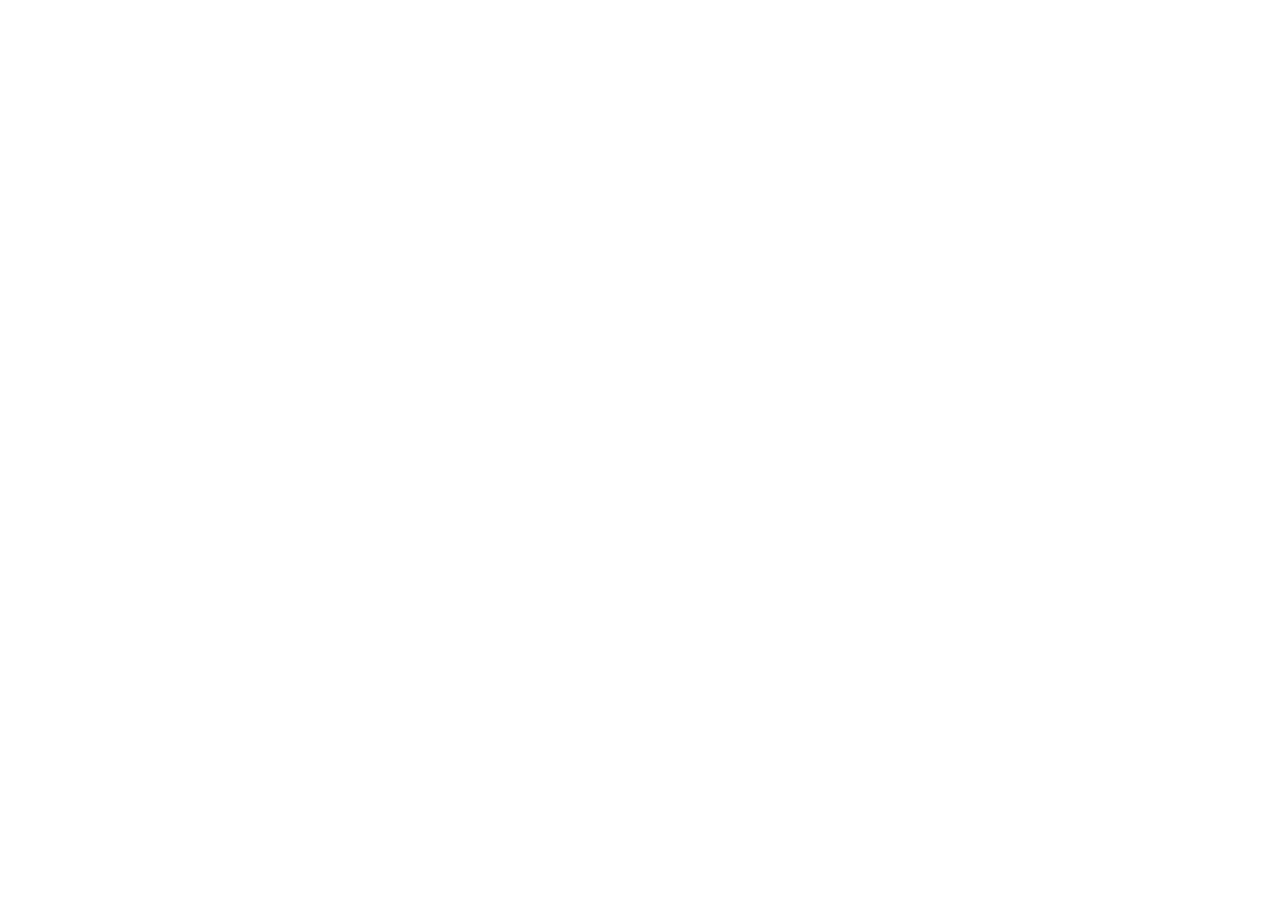
==== index.html @ 5a077a28 "Add files via upload" ====
<!DOCTYPE html>
    <html>

    <head>
        <meta charset="utf-8">
        <title>Main</title>
        
        <link rel="stylesheet" href="main.css">
    </head>

    <body>
        <div data-layer="af0c8b11-15b7-41fd-812a-a75dfb440a5e" class="main">        <div data-layer="f0a0faec-3158-491b-adf8-89fc94c0a890" class="contact"></div>
        <div data-layer="2f722158-3bbd-495e-8e04-7ae26343ea5f" class="myWorks"></div>
        <div data-layer="f699ae71-3561-4ec7-b608-a41b7b1ecc97" class="about"></div>
        <div data-layer="c3855572-c4ac-49c1-a740-6acd9ec36ac1" class="white"></div>
</div>


    
    </body>
    </html>
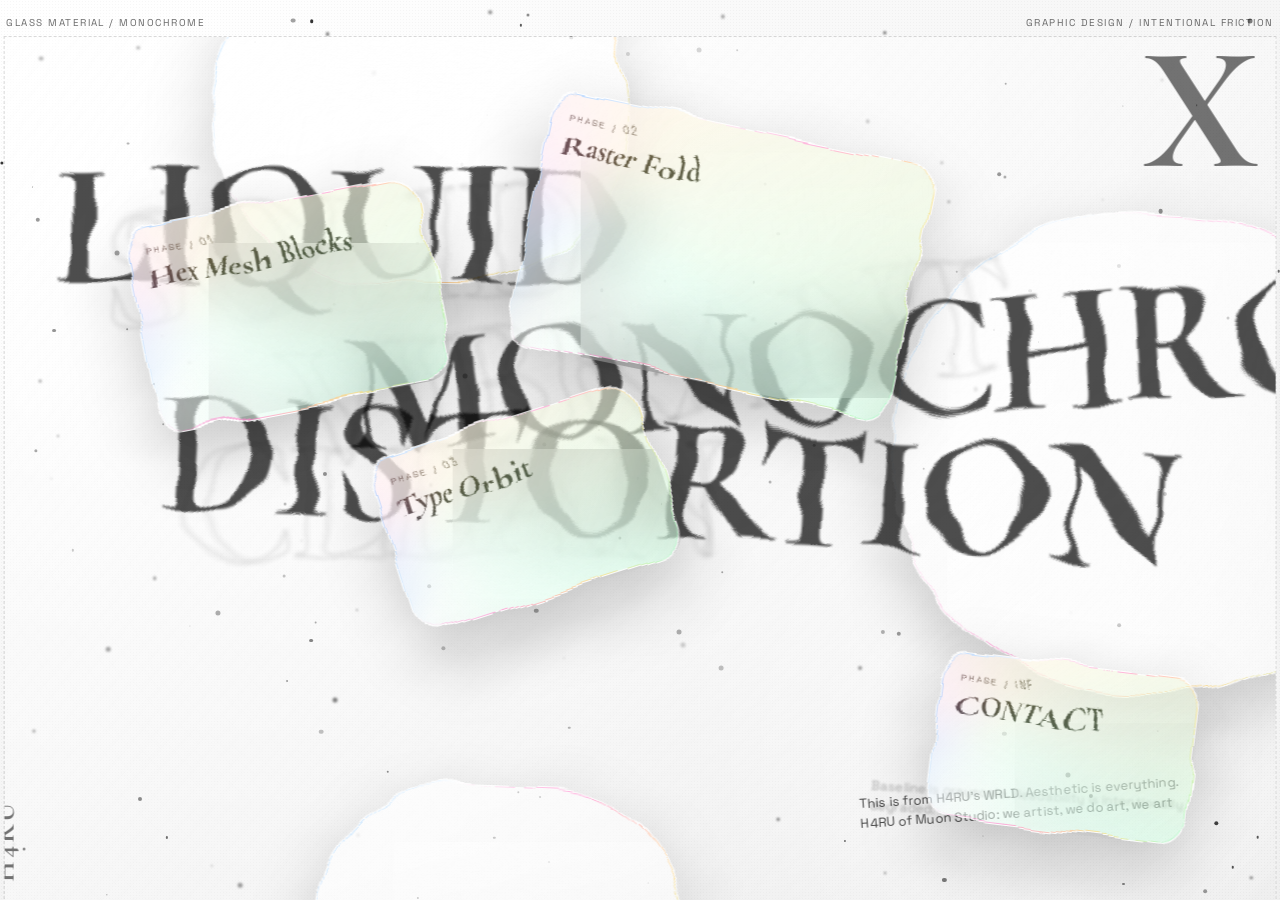
==== commit 71ed91dc: "Replace site with phase portfolio build and move logo to src" ====
--- a/index.html
+++ b/index.html
@@ -1,22 +1,87 @@
-<!DOCTYPE html>
-    <html>
+<!doctype html>
+<html lang="en">
 
-    <head>
-        <meta charset="utf-8">
-        <title>Main</title>
-        
-        <link rel="stylesheet" href="main.css">
-    </head>
+<head>
+  <meta charset="UTF-8" />
+  <meta name="viewport" content="width=device-width, initial-scale=1.0" />
+  <title>Liquid Monochrome Study</title>
+  <link rel="preconnect" href="https://fonts.googleapis.com" />
+  <link rel="preconnect" href="https://fonts.gstatic.com" crossorigin />
+  <link
+    href="https://fonts.googleapis.com/css2?family=Cormorant+Garamond:wght@400;700&family=Space+Grotesk:wght@400;700&display=swap"
+    rel="stylesheet" />
+  <link rel="stylesheet" href="./styles.css" />
+  <script src="./script.js" defer></script>
+</head>
 
-    <body>
-        <div data-layer="af0c8b11-15b7-41fd-812a-a75dfb440a5e" class="main">        <div data-layer="f0a0faec-3158-491b-adf8-89fc94c0a890" class="contact"></div>
-        <div data-layer="2f722158-3bbd-495e-8e04-7ae26343ea5f" class="myWorks"></div>
-        <div data-layer="f699ae71-3561-4ec7-b608-a41b7b1ecc97" class="about"></div>
-        <div data-layer="c3855572-c4ac-49c1-a740-6acd9ec36ac1" class="white"></div>
-</div>
+<body>
+  <svg class="liquid-defs" aria-hidden="true">
+    <filter id="liquidWarp">
+      <feTurbulence type="fractalNoise" baseFrequency="0.012 0.02" numOctaves="2" seed="7" result="noise" />
+      <feDisplacementMap in="SourceGraphic" in2="noise" scale="24" xChannelSelector="R" yChannelSelector="G" />
+    </filter>
+  </svg>
 
+  <div class="noise" aria-hidden="true"></div>
+  <div id="dotfield" aria-hidden="true"></div>
 
-    
-    </body>
-    </html>
-            +  <main class="studio">
+    <header class="meta-strip">
+      <span>Glass Material / Monochrome</span>
+      <span>Graphic Design / Intentional Friction</span>
+    </header>
+
+    <section class="composition">
+      <div class="liquid-layer layer-a" data-layer="12"></div>
+      <div class="liquid-layer layer-b" data-layer="20"></div>
+      <div class="liquid-layer layer-c" data-layer="16"></div>
+
+      <a class="glass-slab slab-a phase-link" href="./phase1/index.html" data-slab data-depth="22" data-rot="-12">
+        <p>phase / 01</p>
+        <h2>Hex Mesh Blocks</h2>
+      </a>
+
+      <a class="glass-slab slab-b phase-link" href="./phase2/index.html" data-slab data-depth="34" data-rot="9">
+        <p>phase / 02</p>
+        <h2>Raster Fold</h2>
+      </a>
+
+      <a class="glass-slab slab-c phase-link" href="./phase3/index.html" data-slab data-depth="18" data-rot="-20">
+        <p>phase / 03</p>
+        <h2>Type Orbit</h2>
+      </a>
+
+      <a class="glass-slab slab-d phase-link" href="./phase4/index.html" data-slab data-depth="16" data-rot="7">
+        <p>phase / inf</p>
+        <h2>CONTACT</h2>
+      </a>
+
+      <h1 class="headline headline-main" data-headline>
+        <span>LIQUID</span>
+        <span>MONOCHROME</span>
+        <span>DISTORTION</span>
+      </h1>
+
+      <h1 class="headline headline-ghost" aria-hidden="true">
+        <span>SOLID</span>
+        <span>VIBRANT</span>
+        <span>CLEAN</span>
+      </h1>
+
+      <p class="manifesto">
+        This is from H4RU's WRLD. Aesthetic is everything.
+        <br>H4RU of Muon Studio: we artist, we do art, we art
+      </p>
+
+      <p class="manifesto manifesto-ghost" aria-hidden="true">
+        Baseline is grayscale. Readability is intentionally degraded.
+      </p>
+
+      <div class="glyph glyph--x">X</div>
+      <div class="glyph glyph--n">H4RU</div>
+    </section>
+
+  </main>
+</body>
+
+</html>
--- a/styles.css
+++ b/styles.css
@@ -0,0 +1,411 @@
+:root {
+  --paper: #f5f5f5;
+  --paper-deep: #e7e7e7;
+  --ink: #0a0a0a;
+  --mx: 50vw;
+  --my: 50vh;
+  --scroll: 0;
+  --edge: 0;
+}
+
+* {
+  box-sizing: border-box;
+}
+
+html,
+body {
+  margin: 0;
+  width: 100%;
+  min-height: 100%;
+  height: 100%;
+}
+
+body {
+  font-family: "Space Grotesk", sans-serif;
+  color: var(--ink);
+  background:
+    radial-gradient(circle at 12% 16%, rgba(255, 255, 255, 0.9), transparent 36%),
+    radial-gradient(circle at 86% 80%, rgba(255, 255, 255, 0.8), transparent 32%),
+    linear-gradient(150deg, #ffffff 0%, var(--paper) 50%, var(--paper-deep) 100%);
+  overflow: hidden;
+  overscroll-behavior: none;
+}
+
+.liquid-defs {
+  position: absolute;
+  width: 0;
+  height: 0;
+}
+
+.noise,
+#dotfield {
+  position: fixed;
+  inset: 0;
+  pointer-events: none;
+}
+
+.noise {
+  z-index: 1;
+  background-image:
+    radial-gradient(rgba(0, 0, 0, 0.14) 0.6px, transparent 0.6px),
+    radial-gradient(rgba(255, 255, 255, 0.62) 0.7px, transparent 0.7px);
+  background-size: 3px 3px, 5px 5px;
+  mix-blend-mode: multiply;
+  opacity: 0.22;
+}
+
+#dotfield {
+  z-index: 2;
+  contain: layout paint;
+  will-change: transform;
+}
+
+.dot {
+  position: absolute;
+  width: var(--size);
+  aspect-ratio: 1;
+  border-radius: 999px;
+  left: var(--x);
+  top: var(--y);
+  background: rgba(0, 0, 0, var(--alpha));
+  filter: blur(var(--blur));
+  transform: translate(-50%, -50%);
+}
+
+.studio {
+  position: fixed;
+  top: 0;
+  left: 50%;
+  transform: translateX(-50%);
+  z-index: 5;
+  width: min(1480px, calc(100% - 0.45rem));
+  height: 100vh;
+  padding: 0.62rem 0 0.58rem;
+}
+
+.meta-strip {
+  display: flex;
+  justify-content: space-between;
+  align-items: center;
+  font-size: 0.62rem;
+  text-transform: uppercase;
+  letter-spacing: 0.15em;
+  color: rgba(0, 0, 0, 0.58);
+  padding: 0.35rem 0.16rem;
+}
+
+.composition {
+  position: relative;
+  margin-top: 0.14rem;
+  height: calc(100vh - 1.7rem);
+  border: 1px dashed rgba(0, 0, 0, 0.14);
+  overflow: clip;
+  isolation: isolate;
+  background:
+    linear-gradient(130deg, rgba(255, 255, 255, 0.5), rgba(255, 255, 255, 0.04)),
+    radial-gradient(circle at 50% 30%, rgba(255, 255, 255, 0.46), rgba(255, 255, 255, 0));
+}
+
+.liquid-layer {
+  position: absolute;
+  z-index: 2;
+  border-radius: 999px;
+  border: 1px solid rgba(255, 255, 255, 0.76);
+  background:
+    linear-gradient(145deg, rgba(255, 255, 255, 0.66), rgba(255, 255, 255, 0.08)),
+    rgba(255, 255, 255, 0.2);
+  backdrop-filter: blur(36px) saturate(125%);
+  filter: url(#liquidWarp);
+  box-shadow:
+    inset 0 1px 0 rgba(255, 255, 255, 0.95),
+    0 28px 72px rgba(0, 0, 0, 0.2);
+  will-change: transform;
+}
+
+.liquid-layer::before {
+  content: "";
+  position: absolute;
+  inset: 0;
+  border-radius: inherit;
+  padding: 1.4px;
+  background: linear-gradient(
+    122deg,
+    rgba(81, 173, 255, 0.92),
+    rgba(255, 255, 255, 0.03),
+    rgba(255, 108, 192, 0.9),
+    rgba(255, 201, 86, 0.9),
+    rgba(127, 255, 182, 0.88)
+  );
+  -webkit-mask: linear-gradient(#000 0 0) content-box, linear-gradient(#000 0 0);
+  -webkit-mask-composite: xor;
+  mask-composite: exclude;
+  opacity: calc(0.28 + var(--edge) * 0.72);
+}
+
+.layer-a {
+  width: min(420px, 74vw);
+  aspect-ratio: 1.22;
+  left: 16%;
+  top: -12%;
+}
+
+.layer-b {
+  width: min(520px, 84vw);
+  aspect-ratio: 1.08;
+  right: -10%;
+  top: 20%;
+}
+
+.layer-c {
+  width: min(370px, 68vw);
+  aspect-ratio: 1.35;
+  left: 24%;
+  bottom: -18%;
+}
+
+.glass-slab {
+  position: absolute;
+  display: block;
+  z-index: 7;
+  border-radius: 26px;
+  border: 1px solid rgba(255, 255, 255, 0.72);
+  background:
+    linear-gradient(135deg, rgba(255, 255, 255, 0.62), rgba(255, 255, 255, 0.03)),
+    rgba(255, 255, 255, 0.18);
+  backdrop-filter: blur(30px) saturate(120%);
+  filter: url(#liquidWarp);
+  box-shadow:
+    inset 0 1px 0 rgba(255, 255, 255, 0.9),
+    0 26px 70px rgba(0, 0, 0, 0.22);
+  overflow: hidden;
+  isolation: isolate;
+  padding: 1rem;
+  text-decoration: none;
+  color: inherit;
+  cursor: pointer;
+  will-change: transform;
+}
+
+.phase-link:focus-visible {
+  outline: 2px solid rgba(0, 0, 0, 0.6);
+  outline-offset: 2px;
+}
+
+.glass-slab::before {
+  content: "";
+  position: absolute;
+  inset: 0;
+  border-radius: inherit;
+  padding: 1.45px;
+  background: linear-gradient(
+    120deg,
+    rgba(80, 171, 255, 0.94),
+    rgba(255, 255, 255, 0.02),
+    rgba(255, 110, 197, 0.94),
+    rgba(255, 206, 90, 0.94),
+    rgba(133, 255, 186, 0.9)
+  );
+  -webkit-mask: linear-gradient(#000 0 0) content-box, linear-gradient(#000 0 0);
+  -webkit-mask-composite: xor;
+  mask-composite: exclude;
+  opacity: calc(0.32 + var(--edge) * 0.68);
+}
+
+.glass-slab::after {
+  content: "";
+  position: absolute;
+  inset: -26%;
+  border-radius: inherit;
+  background: conic-gradient(
+    from 210deg at 26% 44%,
+    rgba(77, 170, 255, 0.72),
+    rgba(255, 127, 205, 0.62),
+    rgba(255, 207, 102, 0.58),
+    rgba(132, 255, 190, 0.52),
+    rgba(255, 255, 255, 0)
+  );
+  filter: blur(22px);
+  mix-blend-mode: screen;
+  opacity: calc(0.22 + var(--edge) * 0.52);
+}
+
+.glass-slab p {
+  margin: 0;
+  font-size: 0.64rem;
+  text-transform: uppercase;
+  letter-spacing: 0.18em;
+  color: rgba(0, 0, 0, 0.64);
+}
+
+.glass-slab h2 {
+  margin: 0.3rem 0 0;
+  font-family: "Cormorant Garamond", serif;
+  font-size: clamp(1.24rem, 2.4vw, 1.96rem);
+  color: rgba(0, 0, 0, 0.84);
+}
+
+.slab-a {
+  left: 10%;
+  top: 18%;
+  width: min(300px, 58vw);
+  min-height: 206px;
+}
+
+.slab-b {
+  left: 40%;
+  top: 10%;
+  width: min(390px, 70vw);
+  min-height: 258px;
+}
+
+.slab-c {
+  left: 30%;
+  top: 44%;
+  width: min(280px, 54vw);
+  min-height: 184px;
+}
+
+.slab-d {
+  right: 6%;
+  bottom: 8%;
+  width: min(260px, 48vw);
+  min-height: 168px;
+}
+
+.headline {
+  margin: 0;
+  position: absolute;
+  z-index: 4;
+  left: 4%;
+  top: 14%;
+  font-family: "Cormorant Garamond", serif;
+  font-size: clamp(3.1rem, 13.8vw, 11.2rem);
+  letter-spacing: -0.03em;
+  line-height: 0.74;
+  text-transform: uppercase;
+  transform-origin: center;
+}
+
+.headline span {
+  display: block;
+}
+
+.headline span:nth-child(2) {
+  transform: translateX(23%) rotate(-3.8deg);
+}
+
+.headline span:nth-child(3) {
+  transform: translateX(8%) rotate(3.4deg);
+}
+
+.headline-main {
+  color: rgba(0, 0, 0, 0.7);
+  mix-blend-mode: multiply;
+  filter: blur(1.1px) url(#liquidWarp);
+}
+
+.headline-ghost {
+  color: transparent;
+  -webkit-text-stroke: 1.2px rgba(0, 0, 0, 0.3);
+  mix-blend-mode: hard-light;
+  filter: blur(2.8px) url(#liquidWarp);
+  opacity: 0.82;
+  transform: translate(7.2%, 4.8%) rotate(-4.2deg);
+}
+
+.manifesto {
+  position: absolute;
+  z-index: 3;
+  right: 5%;
+  bottom: 10%;
+  width: min(44ch, 74%);
+  margin: 0;
+  font-size: clamp(0.7rem, 1.02vw, 0.9rem);
+  line-height: 1.5;
+  color: rgba(0, 0, 0, 0.72);
+  letter-spacing: 0.01em;
+  transform: rotate(-4deg);
+}
+
+.manifesto-ghost {
+  opacity: 0.42;
+  filter: blur(1px);
+  transform: translate(3%, 12%) rotate(3.6deg);
+}
+
+.glyph {
+  position: absolute;
+  font-family: "Cormorant Garamond", serif;
+  font-weight: 700;
+  color: rgba(0, 0, 0, 0.54);
+  pointer-events: none;
+}
+
+.glyph--x {
+  right: 1.4%;
+  top: -4%;
+  font-size: clamp(4.6rem, 16vw, 11rem);
+}
+
+.glyph--n {
+  left: 1.3%;
+  bottom: 3%;
+  font-size: clamp(0.95rem, 2.1vw, 1.8rem);
+  letter-spacing: 0.11em;
+  transform: rotate(-90deg);
+  transform-origin: left bottom;
+}
+
+@media (max-width: 920px) {
+  .studio {
+    width: min(1480px, calc(100% - 0.36rem));
+  }
+
+  .composition {
+    height: calc(100vh - 1.55rem);
+  }
+
+  .headline {
+    top: 23%;
+    left: 3.5%;
+    font-size: clamp(2.7rem, 16vw, 6.8rem);
+  }
+
+  .manifesto {
+    width: min(46ch, 88%);
+    right: 4%;
+    bottom: 7%;
+  }
+
+  .slab-a {
+    left: 4%;
+    top: 10%;
+  }
+
+  .slab-b {
+    left: 38%;
+    top: 6%;
+  }
+
+  .slab-c {
+    left: 17%;
+    top: 52%;
+  }
+
+  .slab-d {
+    right: 4%;
+    bottom: 6%;
+    width: min(240px, 56vw);
+  }
+
+}
+
+@media (prefers-reduced-motion: reduce) {
+  .glass-slab,
+  .liquid-layer,
+  .headline,
+  .manifesto {
+    transition: none !important;
+    animation: none !important;
+  }
+}
